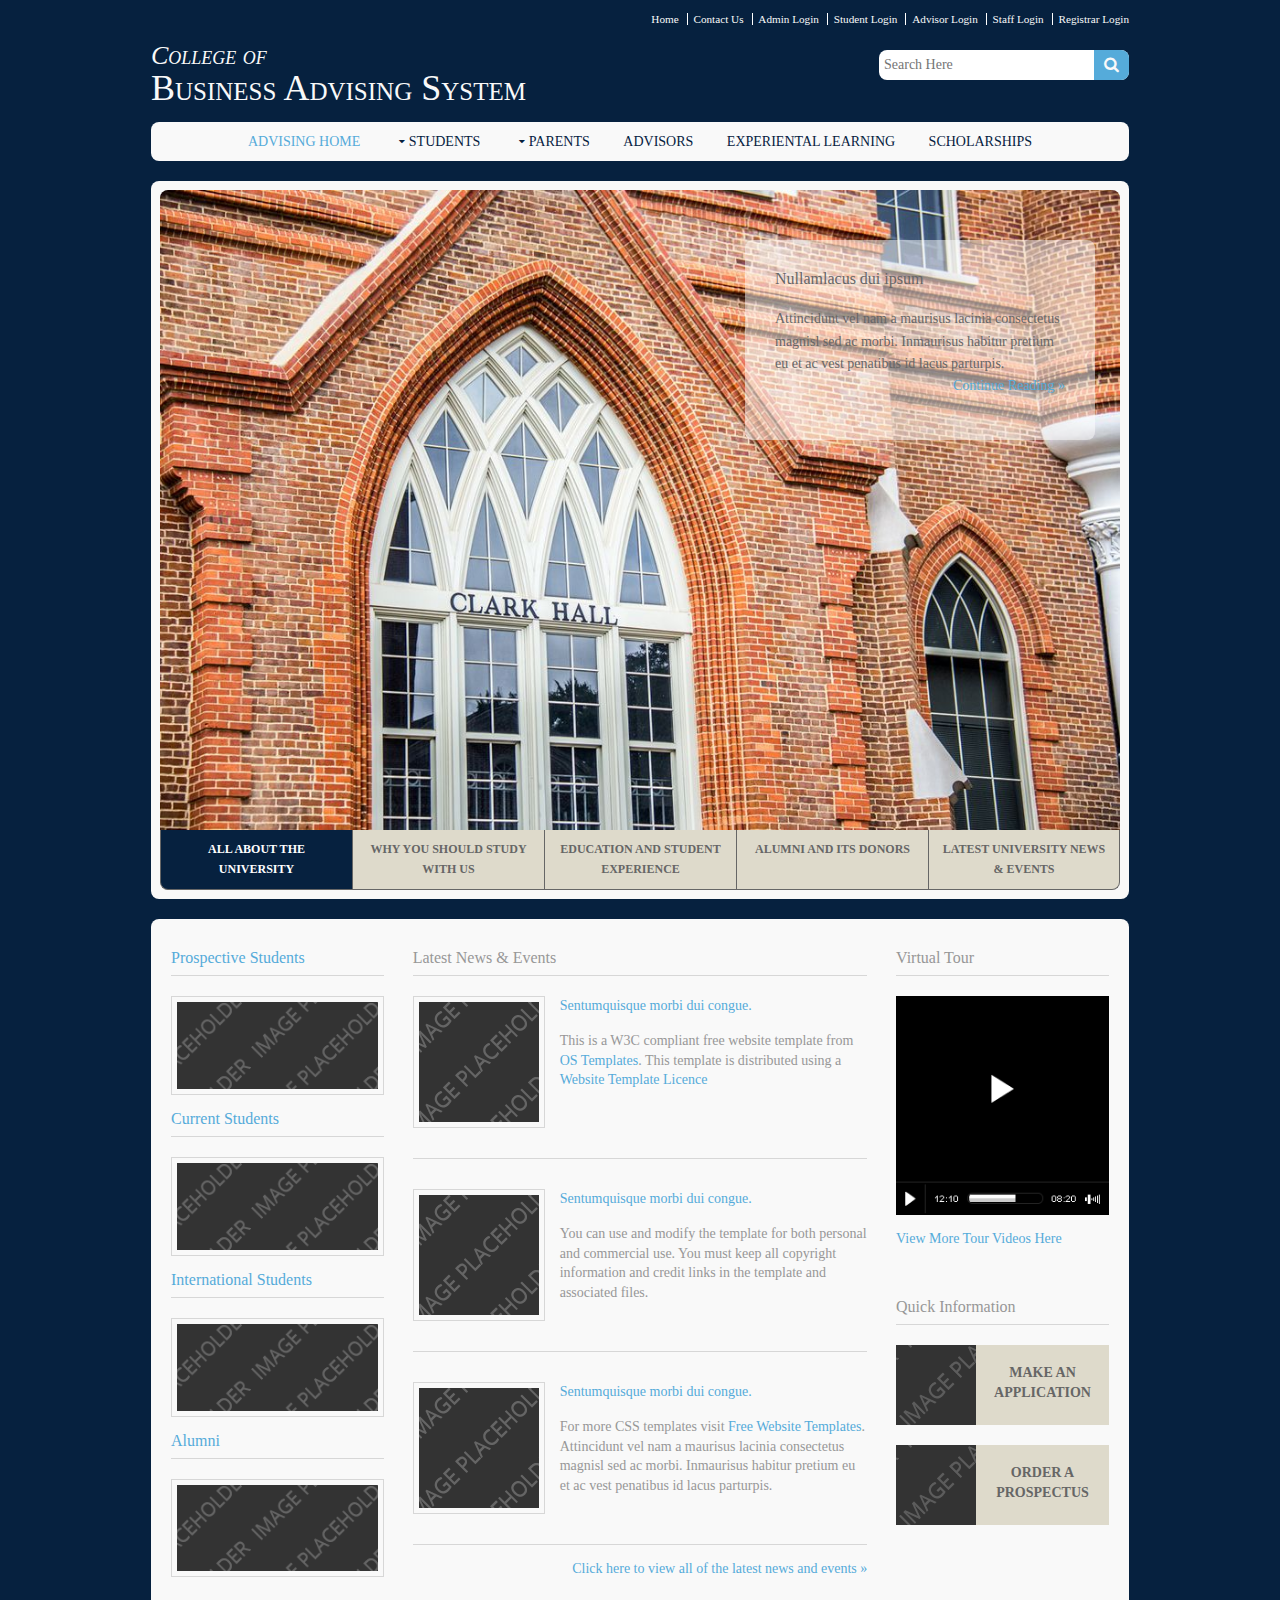
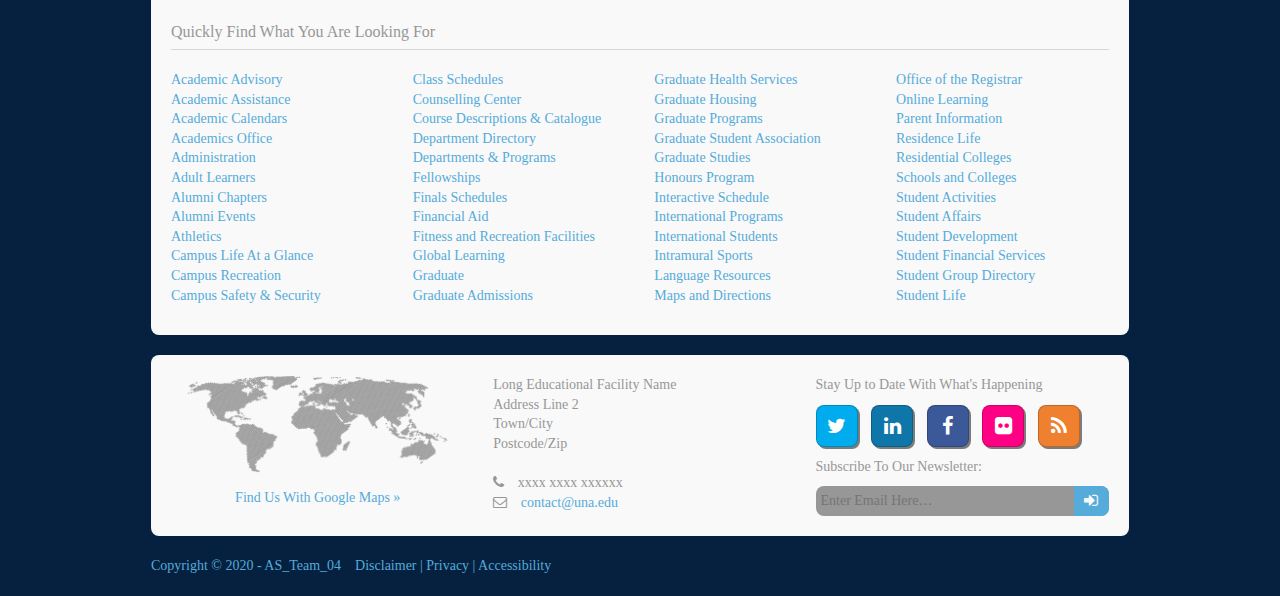
==== index.html @ 8456d22f "Business Advising System V1" ====
<!DOCTYPE html>

<html>
<head>
<title>Business Advising System</title>
<meta charset="utf-8">
<meta name="viewport" content="width=device-width, initial-scale=1.0, maximum-scale=1.0, user-scalable=no">
<link href="layout/styles/layout.css" rel="stylesheet" type="text/css" media="all">
</head>
<body id="top">
<!-- ################################################################################################ --> 
<!-- ################################################################################################ --> 
<!-- ################################################################################################ -->
<div class="wrapper row0">
  <div id="topbar" class="clear"> 
    <!-- ################################################################################################ -->
    <nav>
      <ul>
		
        <li class="active"><a href="index.html">Home</a></li>
        <li><a href="#">Contact Us</a></li>
		<li><a href="login.html">Admin Login</a></li>
        <li><a href="../login.html">Student Login</a></li>
		<li><a href="login.html">Advisor Login</a></li>		 
        <li><a href="login.html">Staff Login</a></li>
		<li><a href="login.html">Registrar Login</a></li>
      </ul>
    </nav>
    <!-- ################################################################################################ --> 
  </div>
</div>
<!-- ################################################################################################ --> 
<!-- ################################################################################################ --> 
<!-- ################################################################################################ -->
<div class="wrapper row1">
  <header id="header" class="clear"> 
    <!-- ################################################################################################ -->
    <div id="logo" class="fl_left">
		<h2><a href="index.html"><i>College of </i> </a></h2>
		<h1><a href="index.html">Business Advising System</a></h1>
    </div>
    <div class="fl_right">
      <form class="clear" method="post" action="#">
        <fieldset>
          <legend>Search:</legend>
          <input type="text" value="" placeholder="Search Here">
          <button class="fa fa-search" type="submit" title="Search"><em>Search</em></button>
        </fieldset>
      </form>
    </div>
    <!-- ################################################################################################ --> 
  </header>
</div>
<!-- ################################################################################################ --> 
<!-- ################################################################################################ --> 
<!-- ################################################################################################ -->
<div class="wrapper row2">
  <div class="rounded">
    <nav id="mainav" class="clear"> 
      <!-- ################################################################################################ -->
      <ul class="clear">
        <li class="active"><a href="index.html">Advising Home</a></li>
        <li><a class="drop" href="#">Students</a>
          <ul>
            <li><a href="pages/gallery.html">General Information</a></li>
            <li><a href="pages/portfolio.html">Course Information</a></li>
            <li><a href="pages/full-width.html">Monitor Degree Progress</a></li>
            <li><a href="pages/sidebar-left.html">View Prerequisites</a></li>
            <li><a href="pages/sidebar-left-2.html">Outstanding Requirements</a></li>
            <li><a href="pages/sidebar-right.html">Register For Courses</a></li>
            <li><a href="pages/sidebar-right-2.html">Manage inbox</a></li>
            <li><a href="pages/basic-grid.html">Create Complaints</a></li>
			<li><a href="pages/basic-grid.html">FAQS</a></li>
			<li><a href="pages/basic-grid.html">Survey</a></li>
          </ul>
        </li>
        <li><a class="drop" href="#">Parents</a>
          <ul>
            <li><a href="#">Where to Start</a></li>
			  <li><a class="drop" href="#">Dean of students</a>
            <li><a class="drop" href="#">General Information</a>
				
              <ul>
                <li><a href="#">Parent Programs</a></li>
                <li><a href="#">Social Media</a></li>
              </ul>
            </li>
          </ul>
        </li>
       
        <li><a href="#">Advisors</a></li>
        <li><a href="#">Experiental Learning</a></li>
        <li><a href="#">Scholarships</a></li>
      </ul>
      <!-- ################################################################################################ --> 
    </nav>
  </div>
</div>
<!-- ################################################################################################ --> 
<!-- ################################################################################################ --> 
<!-- ################################################################################################ -->
<div class="wrapper">
  <div id="slider">
	  
    <div id="slide-wrapper" class="rounded clear"> 
      <!-- ################################################################################################ -->
		
      <figure id="slide-1"><a class="view" href="#"><img  height:0px; src="images/demo/slider/slide1.jpg" alt=":)" ></a>
        <figcaption>
          <h2>Nullamlacus dui ipsum</h2>
          <p>Attincidunt vel nam a maurisus lacinia consectetus magnisl sed ac morbi. Inmaurisus habitur pretium eu et ac vest penatibus id lacus parturpis.</p>
          <p class="right"><a href="#">Continue Reading &raquo;</a></p>
        </figcaption>
      </figure>
      <figure id="slide-2"><a class="view" href="#"><img src="images/demo/slider/slidetwo.jpg" alt=""></a>
        <figcaption>
          <h2>Aliquatjusto quisque nam</h2>
          <p>Attincidunt vel nam a maurisus lacinia consectetus magnisl sed ac morbi. Inmaurisus habitur pretium eu et ac vest penatibus id lacus parturpis.</p>
          <p class="right"><a href="#">Continue Reading &raquo;</a></p>
        </figcaption>
      </figure>
      <figure id="slide-3"><a class="view" href="#"><img src="images/demo/slider/slide3.jpg" alt=""></a>
        <figcaption>
          <h2>Aliquatjusto quisque nam</h2>
          <p>Attincidunt vel nam a maurisus lacinia consectetus magnisl sed ac morbi. Inmaurisus habitur pretium eu et ac vest penatibus id lacus parturpis.</p>
          <p class="right"><a href="#">Continue Reading &raquo;</a></p>
        </figcaption>
      </figure>
      <figure id="slide-4"><a class="view" href="#"><img src="images/demo/slider/4.png" alt=""></a>
        <figcaption>
          <h2>Aliquatjusto quisque nam</h2>
          <p>Attincidunt vel nam a maurisus lacinia consectetus magnisl sed ac morbi. Inmaurisus habitur pretium eu et ac vest penatibus id lacus parturpis.</p>
          <p class="right"><a href="#">Continue Reading &raquo;</a></p>
        </figcaption>
      </figure>
      <figure id="slide-5"><a class="view" href="#"><img src="images/demo/slider/5.png" alt=""></a>
        <figcaption>
          <h2>Dapiensociis temper donec</h2>
          <p>Attincidunt vel nam a maurisus lacinia consectetus magnisl sed ac morbi. Inmaurisus habitur pretium eu et ac vest penatibus id lacus parturpis.</p>
          <p class="right"><a href="#">Continue Reading &raquo;</a></p>
        </figcaption>
      </figure>
      <!-- ################################################################################################ -->
      <ul id="slide-tabs">
        <li><a href="#slide-1">All About The University</a></li>
        <li><a href="#slide-2">Why You Should Study With Us</a></li>
        <li><a href="#slide-3">Education And Student Experience</a></li>
        <li><a href="#slide-4">Alumni And Its Donors</a></li>
        <li><a href="#slide-5">Latest University News &amp; Events</a></li>
      </ul>
      <!-- ################################################################################################ --> 
    </div>
  </div>
</div>
<!-- ################################################################################################ --> 
<!-- ################################################################################################ --> 
<!-- ################################################################################################ -->
<div class="wrapper row3">
  <div class="rounded">
    <main class="container clear"> 
      <!-- main body --> 
      <!-- ################################################################################################ -->
      <div class="group btmspace-30"> 
        <!-- Left Column -->
        <div class="one_quarter first"> 
          <!-- ################################################################################################ -->
          <ul class="nospace">
            <li class="btmspace-15"><a href="#"><em class="heading">Prospective Students</em> <img class="borderedbox" src="images/demo/220x95.gif" alt=""></a></li>
            <li class="btmspace-15"><a href="#"><em class="heading">Current Students</em> <img class="borderedbox" src="images/demo/220x95.gif" alt=""></a></li>
            <li class="btmspace-15"><a href="#"><em class="heading">International Students</em> <img class="borderedbox" src="images/demo/220x95.gif" alt=""></a></li>
            <li><a href="#"><em class="heading">Alumni</em> <img class="borderedbox" src="images/demo/220x95.gif" alt=""></a></li>
          </ul>
          <!-- ################################################################################################ --> 
        </div>
        <!-- / Left Column --> 
        <!-- Middle Column -->
        <div class="one_half"> 
          <!-- ################################################################################################ -->
          <h2>Latest News &amp; Events</h2>
          <ul class="nospace listing">
            <li class="clear">
              <div class="imgl borderedbox"><img src="images/demo/120x120.gif" alt=""></div>
              <p class="nospace btmspace-15"><a href="#">Sentumquisque morbi dui congue.</a></p>
              <p>This is a W3C compliant free website template from <a href="http://www.os-templates.com/" title="Free Website Templates">OS Templates</a>. This template is distributed using a <a href="http://www.os-templates.com/template-terms">Website Template Licence</a></p>
            </li>
            <li class="clear">
              <div class="imgl borderedbox"><img src="images/demo/120x120.gif" alt=""></div>
              <p class="nospace btmspace-15"><a href="#">Sentumquisque morbi dui congue.</a></p>
              <p>You can use and modify the template for both personal and commercial use. You must keep all copyright information and credit links in the template and associated files.</p>
            </li>
            <li class="clear">
              <div class="imgl borderedbox"><img src="images/demo/120x120.gif" alt=""></div>
              <p class="nospace btmspace-15"><a href="#">Sentumquisque morbi dui congue.</a></p>
              <p>For more CSS templates visit <a href="http://www.os-templates.com/">Free Website Templates</a>. Attincidunt vel nam a maurisus lacinia consectetus magnisl sed ac morbi. Inmaurisus habitur pretium eu et ac vest penatibus id lacus parturpis.</p>
            </li>
          </ul>
          <p class="right"><a href="#">Click here to view all of the latest news and events &raquo;</a></p>
          <!-- ################################################################################################ --> 
        </div>
        <!-- / Middle Column --> 
        <!-- Right Column -->
        <div class="one_quarter sidebar"> 
          <!-- ################################################################################################ -->
          <div class="sdb_holder">
            <h6>Virtual Tour</h6>
            <div class="mediacontainer"><img src="images/demo/video.gif" alt="">
              <p><a href="#">View More Tour Videos Here</a></p>
            </div>
          </div>
          <div class="sdb_holder">
            <h6>Quick Information</h6>
            <ul class="nospace quickinfo">
              <li class="clear"><a href="#"><img src="images/demo/80x80.gif" alt=""> Make An Application</a></li>
              <li class="clear"><a href="#"><img src="images/demo/80x80.gif" alt=""> Order A Prospectus</a></li>
            </ul>
          </div>
          <!-- ################################################################################################ --> 
        </div>
        <!-- / Right Column --> 
      </div>
      <!-- ################################################################################################ --> 
      <!-- ################################################################################################ -->
     
      <!-- ################################################################################################ --> 
      <!-- ################################################################################################ -->
      <div class="group">
        <h2>Quickly Find What You Are Looking For</h2>
        <div class="one_quarter first"> 
          <!-- ################################################################################################ -->
          <ul class="nospace">
            <li><a href="#">Academic Advisory</a></li>
            <li><a href="#">Academic Assistance</a></li>
            <li><a href="#">Academic Calendars</a></li>
            <li><a href="#">Academics Office</a></li>
            <li><a href="#">Administration</a></li>
            <li><a href="#">Adult Learners</a></li>
            <li><a href="#">Alumni Chapters</a></li>
            <li><a href="#">Alumni Events</a></li>
            <li><a href="#">Athletics</a></li>
            <li><a href="#">Campus Life At a Glance</a></li>
            <li><a href="#">Campus Recreation</a></li>
            <li><a href="#">Campus Safety &amp; Security</a></li>
          </ul>
          <!-- ################################################################################################ --> 
        </div>
        <div class="one_quarter"> 
          <!-- ################################################################################################ -->
          <ul class="nospace">
            <li><a href="#">Class Schedules</a></li>
            <li><a href="#">Counselling Center</a></li>
            <li><a href="#">Course Descriptions &amp; Catalogue</a></li>
            <li><a href="#">Department Directory</a></li>
            <li><a href="#">Departments &amp; Programs</a></li>
            <li><a href="#">Fellowships</a></li>
            <li><a href="#">Finals Schedules</a></li>
            <li><a href="#">Financial Aid</a></li>
            <li><a href="#">Fitness and Recreation Facilities</a></li>
            <li><a href="#">Global Learning</a></li>
            <li><a href="#">Graduate</a></li>
            <li><a href="#">Graduate Admissions</a></li>
          </ul>
          <!-- ################################################################################################ --> 
        </div>
        <div class="one_quarter"> 
          <!-- ################################################################################################ -->
          <ul class="nospace">
            <li><a href="#">Graduate Health Services</a></li>
            <li><a href="#">Graduate Housing</a></li>
            <li><a href="#">Graduate Programs</a></li>
            <li><a href="#">Graduate Student Association</a></li>
            <li><a href="#">Graduate Studies</a></li>
            <li><a href="#">Honours Program</a></li>
            <li><a href="#">Interactive Schedule</a></li>
            <li><a href="#">International Programs</a></li>
            <li><a href="#">International Students</a></li>
            <li><a href="#">Intramural Sports</a></li>
            <li><a href="#">Language Resources</a></li>
            <li><a href="#">Maps and Directions</a></li>
          </ul>
          <!-- ################################################################################################ --> 
        </div>
        <div class="one_quarter"> 
          <!-- ################################################################################################ -->
          <ul class="nospace">
            <li><a href="#">Office of the Registrar</a></li>
            <li><a href="#">Online Learning</a></li>
            <li><a href="#">Parent Information</a></li>
            <li><a href="#">Residence Life</a></li>
            <li><a href="#">Residential Colleges</a></li>
            <li><a href="#">Schools and Colleges</a></li>
            <li><a href="#">Student Activities</a></li>
            <li><a href="#">Student Affairs</a></li>
            <li><a href="#">Student Development</a></li>
            <li><a href="#">Student Financial Services</a></li>
            <li><a href="#">Student Group Directory</a></li>
            <li><a href="#">Student Life</a></li>
          </ul>
          <!-- ################################################################################################ --> 
        </div>
      </div>
      <!-- ################################################################################################ --> 
      <!-- / main body -->
      <div class="clear"></div>
    </main>
  </div>
</div>
<!-- ################################################################################################ --> 
<!-- ################################################################################################ --> 
<!-- ################################################################################################ -->
<div class="wrapper row4">
  <div class="rounded">
    <footer id="footer" class="clear"> 
      <!-- ################################################################################################ -->
      <div class="one_third first">
        <figure class="center"><img class="btmspace-15" src="images/demo/worldmap.png" alt="">
          <figcaption><a href="#">Find Us With Google Maps &raquo;</a></figcaption>
        </figure>
      </div>
      <div class="one_third">
        <address>
        Long Educational Facility Name<br>
        Address Line 2<br>
        Town/City<br>
        Postcode/Zip<br>
        <br>
        <i class="fa fa-phone pright-10"></i> xxxx xxxx xxxxxx<br>
        <i class="fa fa-envelope-o pright-10"></i> <a href="#">contact@una.edu</a>
        </address>
      </div>
      <div class="one_third">
        <p class="nospace btmspace-10">Stay Up to Date With What's Happening</p>
        <ul class="faico clear">
          <li><a class="faicon-twitter" href="#"><i class="fa fa-twitter"></i></a></li>
          <li><a class="faicon-linkedin" href="#"><i class="fa fa-linkedin"></i></a></li>
          <li><a class="faicon-facebook" href="#"><i class="fa fa-facebook"></i></a></li>
          <li><a class="faicon-flickr" href="#"><i class="fa fa-flickr"></i></a></li>
          <li><a class="faicon-rss" href="#"><i class="fa fa-rss"></i></a></li>
        </ul>
        <form class="clear" method="post" action="#">
          <fieldset>
            <legend>Subscribe To Our Newsletter:</legend>
            <input type="text" value="" placeholder="Enter Email Here&hellip;">
            <button class="fa fa-sign-in" type="submit" title="Sign Up"><em>Sign Up</em></button>
          </fieldset>
        </form>
      </div>
      <!-- ################################################################################################ --> 
    </footer>
  </div>
</div>
<!-- ################################################################################################ --> 
<!-- ################################################################################################ --> 
<!-- ################################################################################################ -->
<div class="wrapper row5">
  <div id="copyright" class="clear"> 
    <!-- ################################################################################################ -->
    <p class="fl_left">Copyright &copy; 2020 - AS_Team_04 &ensp; <a href="#"> Disclaimer </a> | <a href="#">Privacy </a><a href="#">| Accessibility</a></p>
    
    <!-- ################################################################################################ --> 
  </div>
</div>
<!-- JAVASCRIPTS --> 
<script src="layout/scripts/jquery.min.js"></script> 
<script src="layout/scripts/jquery.fitvids.min.js"></script> 
<script src="layout/scripts/jquery.mobilemenu.js"></script> 
<script src="layout/scripts/tabslet/jquery.tabslet.min.js"></script>
</body>
</html>
---- layout/styles/layout.css ----
@charset "utf-8";
/*
Template Name: Academic Education V2
Author: <a href="http://www.os-templates.com/">OS Templates</a>
Author URI: http://www.os-templates.com/
Licence: Free to use under our free template licence terms
Licence URI: http://www.os-templates.com/template-terms
File: Layout CSS
*/

@import url("fontawesome-4.2.0.min.css");
@import url("../scripts/nivo-lightbox/nivo-lightbox.min.css");
@import url("framework.css");


/* Rows
--------------------------------------------------------------------------------------------------------------- */
.row0, .row0 a{}
.row1, .row1 a{}
.row2, .row2 a{}
.row3, .row3 a{}
.row4, .row4 a{}
.row5, .row5 a{}


/* Top Bar
--------------------------------------------------------------------------------------------------------------- */
#topbar{padding:10px 0 0 0; text-align:right; font-size:.8em;}

#topbar li{display:inline; margin-right:3px; padding-right:8px; border-right:1px solid;}
#topbar li:last-child{margin-right:0; padding-right:0; border:none;}


/* Header
--------------------------------------------------------------------------------------------------------------- */
#header{}

#header #logo{}
#header #logo h1{margin:0 0 8px 0; padding:0; font-size:36px; line-height:12px; font-variant:small-caps; font-style:normal;}
#header #logo h2{ padding:0; font-size:26px; line-height:12px; font-variant:small-caps; font-style:normal;}
#header #logo p{margin:0; padding:0;}

#header form{display:block; position:relative; width:100%;}
#header input, #header button{display:block; height:30px; border:none;}
#header input{width:100%; min-width:250px; padding:5px 40px 5px 5px;}
#header button{position:absolute; top:0; right:0; width:35px; font-size:16px; cursor:pointer;}
#header button em{display:none;}


/* Homepage Slider
--------------------------------------------------------------------------------------------------------------- */
#slider{position:relative; overflow:hidden;}
#slider .rounded{padding:9px;}
#slider a, #slider ul, #slider img{margin:0; padding:0; border:none; outline:none; list-style:none; text-decoration:none;}

#slide-wrapper, #slide-wrapper figure, #slide-wrapper img{display:block; overflow:hidden;}
#slide-wrapper figure, #slide-wrapper figure img{position:relative;}

#slide-wrapper figure figcaption{display:block; position:absolute; top:50px; right:25px; width:350px; height:200px; margin:0; padding:30px; box-sizing:border-box; overflow:hidden;}
#slide-wrapper figure figcaption p{margin:0; padding:0; line-height:1.6em;}

#slider #slide-tabs{display:block; overflow:hidden; font-size:12px;}
#slider #slide-tabs li{display:inline-block; float:left;}
#slider #slide-tabs li a{display:block; width:192px; min-height:60px; padding:10px; box-sizing:border-box; border:solid; border-width:0 0 1px 1px; font-weight:bold; text-align:center; text-transform:uppercase;}
#slider #slide-tabs li:last-child a{border-width:0 1px 1px 1px;}


/* Content Area
--------------------------------------------------------------------------------------------------------------- */
.container{padding:20px 10px;}

.container h1, .container h2, .container h3, .container h4, .container h5, .container h6, .container .heading{padding-bottom:8px; border-bottom:1px solid;}

/* Content */
.container #content{}

#twitter{display:block; padding:15px;}
#twitter div{padding:25px 0;}
#twitter div:first-child{border-right:2px solid;}

.listing li{margin:0 0 30px 0; padding:0 0 20px 0; border-bottom:1px solid;}
.listing li:last-child{margin-bottom:0;}

.mediacontainer, .mediacontainer iframe{display:block; margin:0; padding:0;}
.mediacontainer{width:100%; position:relative;}

.quickinfo{text-align:center; text-transform:uppercase; font-weight:bold; word-wrap:break-word;}
.quickinfo li{display:block; width:100%; min-height:80px; margin:0 0 20px 0; overflow:hidden;}
.quickinfo li:last-child{margin-bottom:0;}
.quickinfo li a{display:block; position:relative; width:100%; min-height:80px; padding:18px 0 0 80px; box-sizing:border-box;}
.quickinfo li a img{position:absolute; top:0; left:0; width:80px; height:80px;}

/* Comments */
#comments ul{margin:0 0 40px 0; padding:0; list-style:none;}
#comments li{margin:0 0 10px 0; padding:15px;}
#comments .avatar{float:right; margin:0 0 10px 10px; padding:3px; border:1px solid;}
#comments address{font-weight:bold;}
#comments time{font-size:smaller;}
#comments .comcont{display:block; margin:0; padding:0;}
#comments .comcont p{margin:10px 5px 10px 0; padding:0;}

#comments form{display:block; width:100%;}
#comments input, #comments textarea{width:100%; padding:10px; border:1px solid;}
#comments textarea{overflow:auto;}
#comments div{margin-bottom:15px;}
#comments input[type="submit"], #comments input[type="reset"]{display:inline-block; width:auto; min-width:150px; margin:0; padding:8px 5px; cursor:pointer;}

/* Sidebar */
.container .sidebar{}

.sidebar .sdb_holder{margin-bottom:50px;}
.sidebar .sdb_holder:last-child{margin-bottom:0;}


/* Footer
--------------------------------------------------------------------------------------------------------------- */
#footer{padding:10px;}

#footer .faico{margin-bottom:10px;}
#footer .faico li{margin:0 10px 0 0;}
#footer .faico li:last-child{margin-right:0;}
#footer .faico a{border:1px solid;}

#footer form{display:block; position:relative; width:100%;}
#footer legend{display:block; width:100%; margin-bottom:10px;}
#footer input, #footer button{display:block; height:30px; border:none;}
#footer input{width:100%; min-width:250px; padding:5px 40px 5px 5px;}
#footer button{position:absolute; bottom:0; right:0; width:35px; font-size:16px; cursor:pointer;}
#footer button em{display:none;}


/* Copyright
--------------------------------------------------------------------------------------------------------------- */
#copyright{}
#copyright p{margin:0; padding:0;}


/* ------------------------------------------------------------------------------------------------------------ */
/* ------------------------------------------------------------------------------------------------------------ */
/* ------------------------------------------------------------------------------------------------------------ */
/* ------------------------------------------------------------------------------------------------------------ */
/* ------------------------------------------------------------------------------------------------------------ */


/* Navigation
--------------------------------------------------------------------------------------------------------------- */
nav ul, nav ol{margin:0; padding:0; list-style:none;}

#mainav .drop::after, #mainav li li .drop::after, #breadcrumb li a::after, .sidebar nav a::after{position:absolute; font-family:"FontAwesome"; font-size:10px; line-height:10px;}

/* Top Navigation */
#mainav{text-align:center; text-transform:uppercase;}
#mainav ul{}
#mainav ul ul{z-index:9999; position:absolute; width:160px;}
#mainav ul ul ul{left:160px; top:0;}
#mainav li{display:inline-block; position:relative; margin:0 30px 0 0; padding:0;}
#mainav li:last-child{margin-right:0;}
#mainav li li{width:100%; margin:0; text-align:left; text-transform:none;}
#mainav li a{display:block; padding:0;}
#mainav li li a{border:solid; border-width:0 0 1px 0;}
#mainav li li:last-child a{border-bottom:none;}
#mainav .drop{padding-left:15px;}
#mainav li li a, #mainav li li .drop{display:block; margin:0; padding:10px 15px;}
#mainav .drop::after, #mainav li li .drop::after{content:"\f0d7";}
#mainav .drop::after{top:5px; left:5px;}
#mainav li li .drop::after{top:15px; left:5px;}
#mainav ul ul{display:none;}
#mainav ul li:hover > ul{display:block;}

#mainav form{display:none; margin:0; padding:0;}
#mainav form select, #mainav form select option{display:block; cursor:pointer; outline:none;}
#mainav form select{width:100%; padding:5px; border:1px solid;}
#mainav form select option{margin:5px; padding:0; border:none;}

/* Breadcrumb */
#breadcrumb{}
#breadcrumb ul{margin:0; padding:0; list-style:none;}
#breadcrumb li{display:inline-block; margin:0 6px 0 0; padding:0;}
#breadcrumb li a{display:block; position:relative; margin:0; padding:0 12px 0 0; font-size:12px;}
#breadcrumb li a::after{top:5px; right:0; content:"\f101";}
#breadcrumb li:last-child a{margin:0; padding:0;}
#breadcrumb li:last-child a::after{display:none;}

/* Sidebar Navigation */
.sidebar nav{display:block; width:100%;}
.sidebar nav li{margin:0 0 3px 0; padding:0;}
.sidebar nav a{display:block; position:relative; margin:0; padding:5px 10px 5px 15px; text-decoration:none; border:solid; border-width:0 0 1px 0;}
.sidebar nav a::after{top:9px; left:5px; content:"\f101";}
.sidebar nav ul ul a{padding-left:35px;}
.sidebar nav ul ul a::after{left:25px;}
.sidebar nav ul ul ul a{padding-left:55px;}
.sidebar nav ul ul ul a::after{left:45px;}

/* Pagination */
.pagination{display:block; width:100%; text-align:center; clear:both;}
.pagination li{display:inline-block; margin:0 2px 0 0;}
.pagination li:last-child{margin-right:0;}
.pagination a, .pagination strong{display:block; padding:8px 11px; border:1px solid; font-weight:normal; background-clip:padding-box;}


/* Tables
--------------------------------------------------------------------------------------------------------------- */
table, th, td{border:1px solid; border-collapse:collapse; vertical-align:top; box-sizing:border-box;}
table, th{table-layout:auto;}
table{width:100%; margin-bottom:15px;}
th, td{padding:5px 8px;}
td{border-width:0 1px;}


/* Gallery
--------------------------------------------------------------------------------------------------------------- */
#gallery{display:block; width:100%; margin-bottom:50px;}
#gallery figure figcaption{display:block; width:100%; clear:both;}
#gallery li{margin-bottom:30px;}
#gallery li a{display:block;}


/* Portfolio
--------------------------------------------------------------------------------------------------------------- */
#portfolio{display:block; width:100%; margin-bottom:20px;}
#portfolio li, #portfolio img{margin-bottom:30px;}


/* Font Awesome Social Icons
--------------------------------------------------------------------------------------------------------------- */
.faico{margin:0; padding:0; list-style:none;}
.faico li{display:inline-block; margin:0 2px 0 0; padding:0; line-height:normal;}
.faico li:last-child{margin-right:0;}

.faico a{display:block; width:40px; height:40px; line-height:40px; font-size:20px; text-align:center;}

.faico a{color:#FFFFFF;}
.faico a:hover{color:#FFFFFF; background-color:#CCCCCC;}

.faicon-facebook{background-color:#3B5998;}
.faicon-flickr{background-color:#FF0084;}
.faicon-linkedin{background-color:#0E76A8;}
.faicon-rss{background-color:#EE802F;}
.faicon-twitter{background-color:#00ACEE;}


/* ------------------------------------------------------------------------------------------------------------ */
/* ------------------------------------------------------------------------------------------------------------ */
/* ------------------------------------------------------------------------------------------------------------ */
/* ------------------------------------------------------------------------------------------------------------ */
/* ------------------------------------------------------------------------------------------------------------ */


/* Rounded Corners
--------------------------------------------------------------------------------------------------------------- */
.rounded, input, button, textarea, #header input, #footer input, #slide-wrapper figcaption, .avatar, #comments li, .faico a, #twitter, 
.pagination a, .pagination strong{border-radius:8px;}

#header button, #footer button{border-radius:0 8px 8px 0;}

#mainav li li:last-child a{border-radius:0 0 8px 8px;}
#mainav li li:first-child a, #slide-wrapper figure img, #slide-wrapper figure .view:hover::before{border-radius:8px 8px 0 0;}

#slider #slide-tabs li:first-child a{border-radius:0 0 0 8px;}
#slider #slide-tabs li:last-child a{border-radius:0 0 8px 0;}


/* ------------------------------------------------------------------------------------------------------------ */
/* ------------------------------------------------------------------------------------------------------------ */
/* ------------------------------------------------------------------------------------------------------------ */
/* ------------------------------------------------------------------------------------------------------------ */
/* ------------------------------------------------------------------------------------------------------------ */


/* Colours
--------------------------------------------------------------------------------------------------------------- */
body{color:#F9F9F9; background-color:#06213F;}

a{color:#55ABDA;}

hr, .borderedbox{border-color:#D7D7D7;}

label span{color:#FF0000; background-color:inherit;}

.rounded{color:inherit; background-color:#F9F9F9;}


/* Rows */
.row0, .row0 a{color:#F9F9F9; background-color:#06213F;}
.row1{color:#979797; background-color:#06213F;}
.row1 a{color:#F9F9F9; background-color:inherit;}
.row2, .row2 a{color:#06213F; background-color:inherit;}
.row3{color:#979797; background-color:inherit;}
.row4{color:#979797; background-color:inherit;}
.row5, .row5 a{color:#55ABDA; background-color:#06213F;}


/* Top Bar */
#topbar li{border-color:#FFFFFF;}


/* Header */
#header input{color:#979797; background-color:#FFFFFF;}
#header button{color:#F9F9F9; background-color:#55ABDA;}


/* Homepage Slider */
#slide-wrapper figure figcaption{color:#666666; background-color:rgba(255,255,255,.5);}
#slide-wrapper figure figcaption:hover{background-color:rgba(255,255,255,1);}
#slider #slide-tabs li a{color:#666666; background-color:#DEDACB; border-color:#666666;}
#slider #slide-tabs li a:hover, #slider #slide-tabs li.active a{color:#FFFFFF; background-color:#06213F;}


/* Content Area */
.container h1, .container h2, .container h3, .container h4, .container h5, .container h6, .container .heading{border-color:#D7D7D7;}

#twitter{color:#FFFFFF; background-color:#06213F;}
#twitter div:first-child{border-color:#FFFFFF;}

.listing li{border-color:#D7D7D7;}

.quickinfo li a{color:#666666; background-color:#DEDACB;}
.quickinfo li a:hover{color:#FFFFFF; background-color:#06213F;}


/* Footer */
#footer .faico a{box-shadow:2px 2px 0 0 rgba(0,0,0,.5); border-color:rgba(0,0,0,.2);}

#footer input{color:#FFFFFF; background-color:#979797;}
#footer button{color:#F9F9F9; background-color:#55ABDA;}


/* Navigation */
#mainav li a{color:inherit;}
#mainav .active a, #mainav a:hover, #mainav li:hover > a{color:#55ABDA; background-color:inherit;}
#mainav li li a, #mainav .active li a{color:#FFFFFF; background-color:rgba(0,0,0,.6); border-color:rgba(0,0,0,.6);}
#mainav li li:hover > a, #mainav .active .active > a{color:#FFFFFF; background-color:#55ABDA;}
#mainav form select{border-color:#D7D7D7;}

#breadcrumb a{color:#888888; background-color:inherit;}
#breadcrumb li:last-child a{color:#55ABDA;}

.container .sidebar nav a{color:inherit; border-color:#D7D7D7;}
.container .sidebar nav a:hover{color:#55ABDA;}

.pagination a, .pagination strong{border-color:#D7D7D7;}
.pagination .current strong{color:#FFFFFF; background-color:#06213F;}


/* Tables + Comments */
table, th, td, #comments .avatar, #comments input, #comments textarea{border-color:#D7D7D7;}
th{color:#FFFFFF; background-color:#373737;}
tr, #comments li, #comments input[type="submit"], #comments input[type="reset"]{color:inherit; background-color:#FBFBFB;}
tr:nth-child(odd), #comments li:nth-child(odd){color:inherit; background-color:#FFFFFF;}
table a, #comments a{background-color:inherit;}


/* ------------------------------------------------------------------------------------------------------------ */
/* ------------------------------------------------------------------------------------------------------------ */
/* ------------------------------------------------------------------------------------------------------------ */
/* ------------------------------------------------------------------------------------------------------------ */
/* ------------------------------------------------------------------------------------------------------------ */


/* Media Queries
--------------------------------------------------------------------------------------------------------------- */
@-ms-viewport{width:device-width;}


/* Smartphone + Tablet
---------------------------------------------------------------------------------------------------------------------------------------*/
@media screen and (min-width:180px) and (max-width:750px) {
	.imgl, .imgr{display:inline-block; float:none; margin:0 0 10px 0;}
	.fl_left, .fl_right{display:block; float:none;}
	.one_half, .one_third, .two_third, .one_quarter, .two_quarter, .three_quarter{display:block; float:none; width:auto; margin:0 0 30px 0; padding:0;}
}

@media screen and (min-width:180px) and (max-width:900px) {
	.wrapper{max-width:95%;}

	#topbar{text-align:center;}

	#header #logo{margin-bottom:15px; text-align:center;}
	#header #logo h1{margin:0; line-height:1em;}
	#header form{max-width:250px; margin:0 auto;}
	#header input{min-width:0;}

	#mainav ul{display:none;}
	#mainav form{display:block;}

	#slide-wrapper figure figcaption{display:none;}
	#slider .view{display:block; position:relative; width:100%; height:100%;}
	#slider .view:hover::before{display:block; position:absolute; top:0; left:0; width:100%; height:100%; content:""; background-color:rgba(0,0,0,.6); z-index:1;}
	#slider .view:hover::after{display:block; position:absolute; top:50%; left:50%; width:36px; height:36px; margin:-18px 0 0 -18px; text-align:center; font-family:"FontAwesome"; content:"\f05a"; font-size:36px; line-height:36px; z-index:2;}
	#slider #slide-tabs li{display:block; float:none;}
	#slider #slide-tabs li a{width:100%; min-height:0; border-width:0 1px 1px 1px;}
	#slider #slide-tabs li:first-child a{border-radius:0;}
	#slider #slide-tabs li:last-child a{border-radius:0 0 8px 8px;}

	#twitter div{margin:0; padding:0;}	
	#twitter div:first-child{padding:15px 0; border-right:none;}

	.quickinfo li{max-width:250px;}

	#footer div:last-child{margin-bottom:0;}
	#footer figure.center{text-align:left;}
	#footer .faico li{margin:0 10px 10px 0;}
	#footer input{min-width:0;}

	#copyright{text-align:center;}
	#copyright p:first-of-type{margin-bottom:10px;}

	#comments input[type="reset"]{margin-top:10px;}

	.pagination li{display:inline-block; margin:0 5px 5px 0;}
}

@media screen and (min-width:750px) and (max-width:900px) {
	.quickinfo{font-size:11px; line-height:1.2em;}
	.quickinfo li a{padding:20px 5px 0 85px;}
}


/* Max Wrapper Width
---------------------------------------------------------------------------------------------------------------------------------------*/
@media screen and (min-width:978px) {
	.wrapper{max-width:978px;}
}


/* Other
---------------------------------------------------------------------------------------------------------------------------------------*/
@media screen and (max-width:650px) {
	.scrollable{display:block; width:100%; margin:0 0 30px 0; padding:0 0 15px 0; overflow:auto; overflow-x:scroll;}
	.scrollable table{margin:0; padding:0; white-space:nowrap;}
}
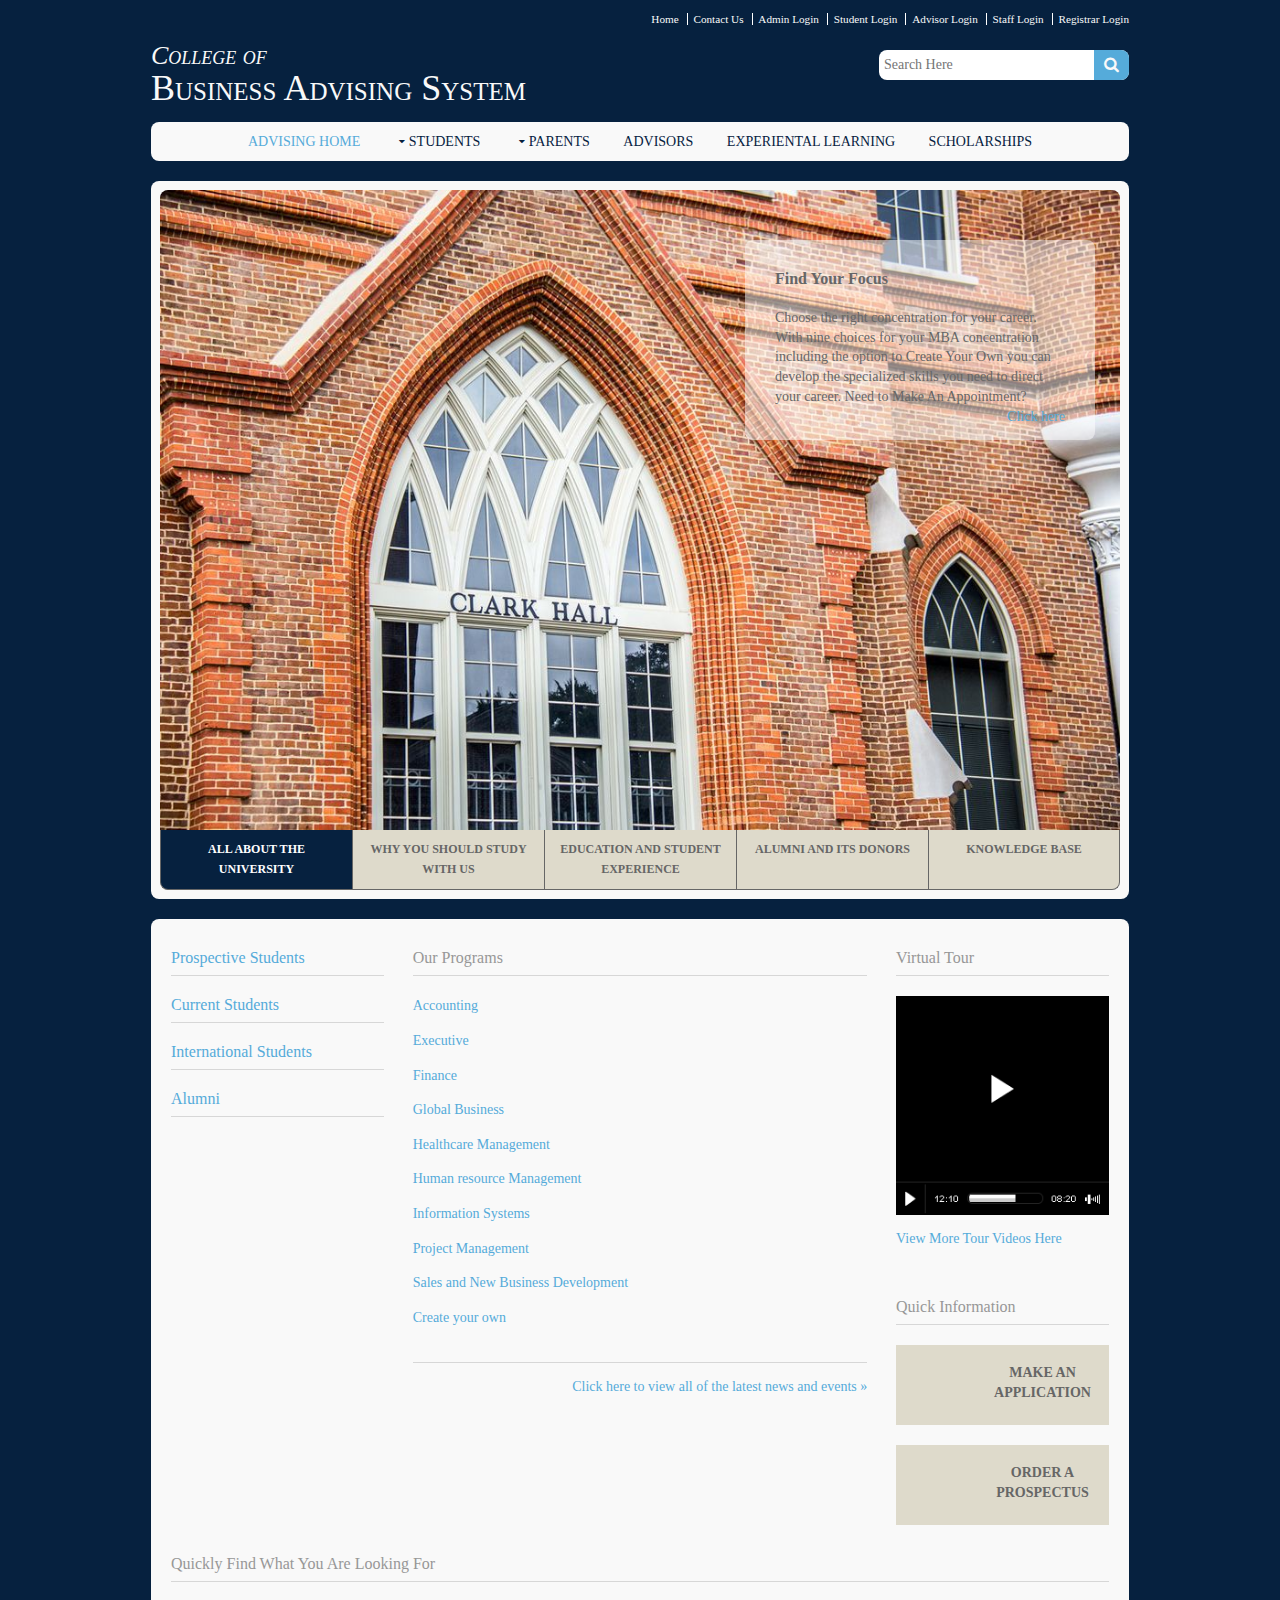
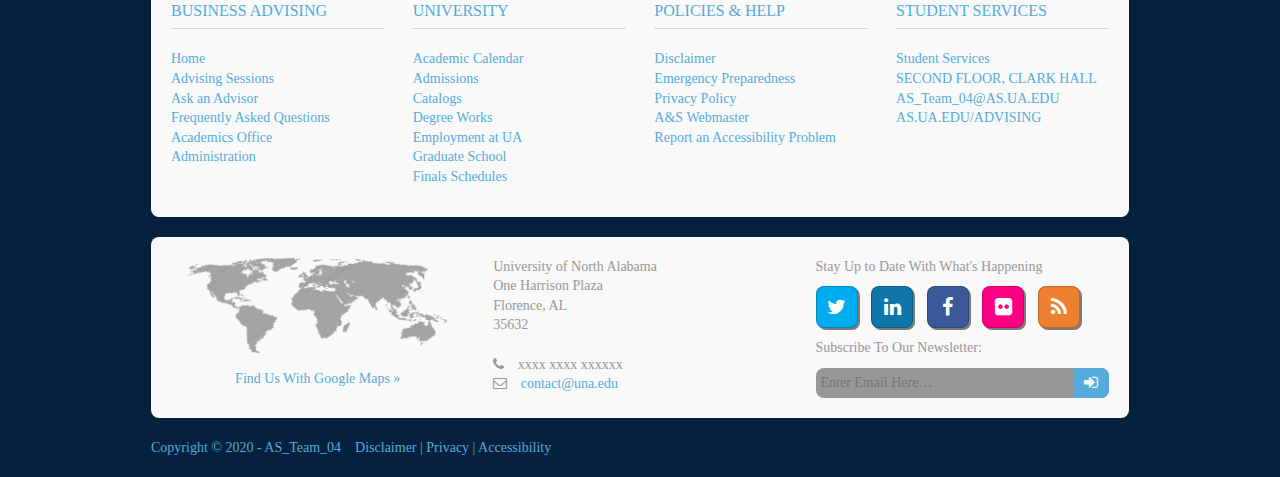
==== commit ba0d314f: "Update index.html" ====
--- a/index.html
+++ b/index.html
@@ -20,7 +20,7 @@
         <li class="active"><a href="index.html">Home</a></li>
         <li><a href="#">Contact Us</a></li>
 		<li><a href="login.html">Admin Login</a></li>
-        <li><a href="../login.html">Student Login</a></li>
+        <li><a href="login.html">Student Login</a></li>
 		<li><a href="login.html">Advisor Login</a></li>		 
         <li><a href="login.html">Staff Login</a></li>
 		<li><a href="login.html">Registrar Login</a></li>
@@ -107,9 +107,11 @@
 		
       <figure id="slide-1"><a class="view" href="#"><img  height:0px; src="images/demo/slider/slide1.jpg" alt=":)" ></a>
         <figcaption>
-          <h2>Nullamlacus dui ipsum</h2>
-          <p>Attincidunt vel nam a maurisus lacinia consectetus magnisl sed ac morbi. Inmaurisus habitur pretium eu et ac vest penatibus id lacus parturpis.</p>
-          <p class="right"><a href="#">Continue Reading &raquo;</a></p>
+          <h5><b>Find Your Focus</b></h5>
+          Choose the right concentration for your career.
+With nine choices for your MBA concentration including the option to Create Your Own you can develop the specialized skills you need to direct your career.
+Need to Make An Appointment?
+          <p class="right"><a href="#">Click here</a></p>
         </figcaption>
       </figure>
       <figure id="slide-2"><a class="view" href="#"><img src="images/demo/slider/slidetwo.jpg" alt=""></a>
@@ -146,7 +148,7 @@
         <li><a href="#slide-2">Why You Should Study With Us</a></li>
         <li><a href="#slide-3">Education And Student Experience</a></li>
         <li><a href="#slide-4">Alumni And Its Donors</a></li>
-        <li><a href="#slide-5">Latest University News &amp; Events</a></li>
+        <li><a href="#slide-5">Knowledge Base</a></li>
       </ul>
       <!-- ################################################################################################ --> 
     </div>
@@ -165,10 +167,10 @@
         <div class="one_quarter first"> 
           <!-- ################################################################################################ -->
           <ul class="nospace">
-            <li class="btmspace-15"><a href="#"><em class="heading">Prospective Students</em> <img class="borderedbox" src="images/demo/220x95.gif" alt=""></a></li>
-            <li class="btmspace-15"><a href="#"><em class="heading">Current Students</em> <img class="borderedbox" src="images/demo/220x95.gif" alt=""></a></li>
-            <li class="btmspace-15"><a href="#"><em class="heading">International Students</em> <img class="borderedbox" src="images/demo/220x95.gif" alt=""></a></li>
-            <li><a href="#"><em class="heading">Alumni</em> <img class="borderedbox" src="images/demo/220x95.gif" alt=""></a></li>
+            <li class="btmspace-15"><a href="#"><em class="heading">Prospective Students</em> </a></li>
+            <li class="btmspace-15"><a href="#"><em class="heading">Current Students</em> </a></li>
+            <li class="btmspace-15"><a href="#"><em class="heading">International Students</em> </a></li>
+            <li><a href="#"><em class="heading">Alumni</em> </a></li>
           </ul>
           <!-- ################################################################################################ --> 
         </div>
@@ -176,23 +178,23 @@
         <!-- Middle Column -->
         <div class="one_half"> 
           <!-- ################################################################################################ -->
-          <h2>Latest News &amp; Events</h2>
+          <h2>Our Programs&nbsp;</h2>
           <ul class="nospace listing">
             <li class="clear">
-              <div class="imgl borderedbox"><img src="images/demo/120x120.gif" alt=""></div>
-              <p class="nospace btmspace-15"><a href="#">Sentumquisque morbi dui congue.</a></p>
-              <p>This is a W3C compliant free website template from <a href="http://www.os-templates.com/" title="Free Website Templates">OS Templates</a>. This template is distributed using a <a href="http://www.os-templates.com/template-terms">Website Template Licence</a></p>
+              
+              <p class="nospace btmspace-15"><a href="#">Accounting</a></p>
+				 <p class="nospace btmspace-15"><a href="#">Executive</a></p>
+				<p class="nospace btmspace-15"><a href="#">Finance</a></p>
+				<p class="nospace btmspace-15"><a href="#">Global Business</a></p>
+				<p class="nospace btmspace-15"><a href="#">Healthcare Management</a></p>
+				<p class="nospace btmspace-15"><a href="#">Human resource Management</a></p>
+				<p class="nospace btmspace-15"><a href="#">Information Systems</a></p>
+				<p class="nospace btmspace-15"><a href="#">Project Management</a></p>
+				<p class="nospace btmspace-15"><a href="#">Sales and New Business Development</a></p>
+				<p class="nospace btmspace-15"><a href="#">Create your own</a></p>
+              
             </li>
-            <li class="clear">
-              <div class="imgl borderedbox"><img src="images/demo/120x120.gif" alt=""></div>
-              <p class="nospace btmspace-15"><a href="#">Sentumquisque morbi dui congue.</a></p>
-              <p>You can use and modify the template for both personal and commercial use. You must keep all copyright information and credit links in the template and associated files.</p>
-            </li>
-            <li class="clear">
-              <div class="imgl borderedbox"><img src="images/demo/120x120.gif" alt=""></div>
-              <p class="nospace btmspace-15"><a href="#">Sentumquisque morbi dui congue.</a></p>
-              <p>For more CSS templates visit <a href="http://www.os-templates.com/">Free Website Templates</a>. Attincidunt vel nam a maurisus lacinia consectetus magnisl sed ac morbi. Inmaurisus habitur pretium eu et ac vest penatibus id lacus parturpis.</p>
-            </li>
+           
           </ul>
           <p class="right"><a href="#">Click here to view all of the latest news and events &raquo;</a></p>
           <!-- ################################################################################################ --> 
@@ -210,8 +212,8 @@
           <div class="sdb_holder">
             <h6>Quick Information</h6>
             <ul class="nospace quickinfo">
-              <li class="clear"><a href="#"><img src="images/demo/80x80.gif" alt=""> Make An Application</a></li>
-              <li class="clear"><a href="#"><img src="images/demo/80x80.gif" alt=""> Order A Prospectus</a></li>
+              <li class="clear"><a href="#"> Make An Application</a></li>
+              <li class="clear"><a href="#"> Order A Prospectus</a></li>
             </ul>
           </div>
           <!-- ################################################################################################ --> 
@@ -228,72 +230,55 @@
         <div class="one_quarter first"> 
           <!-- ################################################################################################ -->
           <ul class="nospace">
-            <li><a href="#">Academic Advisory</a></li>
-            <li><a href="#">Academic Assistance</a></li>
-            <li><a href="#">Academic Calendars</a></li>
+			  <li><a href="#"><h1>BUSINESS ADVISING</h1></a></li>
+			  <li><a href="#">Home</a></li>
+            <li><a href="#">Advising Sessions</a></li>
+            <li><a href="#">Ask an Advisor</a></li>
+            <li><a href="#">Frequently Asked Questions</a></li>
             <li><a href="#">Academics Office</a></li>
             <li><a href="#">Administration</a></li>
-            <li><a href="#">Adult Learners</a></li>
-            <li><a href="#">Alumni Chapters</a></li>
-            <li><a href="#">Alumni Events</a></li>
-            <li><a href="#">Athletics</a></li>
-            <li><a href="#">Campus Life At a Glance</a></li>
-            <li><a href="#">Campus Recreation</a></li>
-            <li><a href="#">Campus Safety &amp; Security</a></li>
+           
           </ul>
           <!-- ################################################################################################ --> 
         </div>
         <div class="one_quarter"> 
           <!-- ################################################################################################ -->
           <ul class="nospace">
-            <li><a href="#">Class Schedules</a></li>
-            <li><a href="#">Counselling Center</a></li>
-            <li><a href="#">Course Descriptions &amp; Catalogue</a></li>
-            <li><a href="#">Department Directory</a></li>
-            <li><a href="#">Departments &amp; Programs</a></li>
-            <li><a href="#">Fellowships</a></li>
+			      <li><a href="#"><h1>UNIVERSITY</h1></a></li>
+            <li><a href="#">Academic Calendar</a></li>
+            <li><a href="#">Admissions</a></li>
+            <li><a href="#">Catalogs</a></li>
+            <li><a href="#">Degree Works</a></li>
+            <li><a href="#">Employment at UA</a></li>
+            <li><a href="#">Graduate School</a></li>
             <li><a href="#">Finals Schedules</a></li>
-            <li><a href="#">Financial Aid</a></li>
-            <li><a href="#">Fitness and Recreation Facilities</a></li>
-            <li><a href="#">Global Learning</a></li>
-            <li><a href="#">Graduate</a></li>
-            <li><a href="#">Graduate Admissions</a></li>
+          
           </ul>
           <!-- ################################################################################################ --> 
         </div>
         <div class="one_quarter"> 
           <!-- ################################################################################################ -->
           <ul class="nospace">
-            <li><a href="#">Graduate Health Services</a></li>
-            <li><a href="#">Graduate Housing</a></li>
-            <li><a href="#">Graduate Programs</a></li>
-            <li><a href="#">Graduate Student Association</a></li>
-            <li><a href="#">Graduate Studies</a></li>
-            <li><a href="#">Honours Program</a></li>
-            <li><a href="#">Interactive Schedule</a></li>
-            <li><a href="#">International Programs</a></li>
-            <li><a href="#">International Students</a></li>
-            <li><a href="#">Intramural Sports</a></li>
-            <li><a href="#">Language Resources</a></li>
-            <li><a href="#">Maps and Directions</a></li>
+			    <li><a href="#"><h1>POLICIES & HELP</h1></a></li>
+            <li><a href="#">Disclaimer</a></li>
+            <li><a href="#">Emergency Preparedness</a></li>
+            <li><a href="#">Privacy Policy</a></li>
+            <li><a href="#">A&S Webmaster</a></li>
+            <li><a href="#">Report an Accessibility Problem</a></li>
+            
           </ul>
           <!-- ################################################################################################ --> 
         </div>
         <div class="one_quarter"> 
           <!-- ################################################################################################ -->
           <ul class="nospace">
-            <li><a href="#">Office of the Registrar</a></li>
-            <li><a href="#">Online Learning</a></li>
-            <li><a href="#">Parent Information</a></li>
-            <li><a href="#">Residence Life</a></li>
-            <li><a href="#">Residential Colleges</a></li>
-            <li><a href="#">Schools and Colleges</a></li>
-            <li><a href="#">Student Activities</a></li>
-            <li><a href="#">Student Affairs</a></li>
-            <li><a href="#">Student Development</a></li>
-            <li><a href="#">Student Financial Services</a></li>
-            <li><a href="#">Student Group Directory</a></li>
-            <li><a href="#">Student Life</a></li>
+			  	  <li><a href="#"><h1>STUDENT SERVICES</h1></a></li>
+          
+            <li><a href="#">Student Services</a></li>
+            <li><a href="#">SECOND FLOOR, CLARK HALL</a></li>
+            <li><a href="#"> AS_Team_04@AS.UA.EDU
+AS.UA.EDU/ADVISING</a></li>
+            
           </ul>
           <!-- ################################################################################################ --> 
         </div>
@@ -317,11 +302,11 @@
         </figure>
       </div>
       <div class="one_third">
-        <address>
-        Long Educational Facility Name<br>
-        Address Line 2<br>
-        Town/City<br>
-        Postcode/Zip<br>
+         <address>
+        University of North Alabama<br>
+        One Harrison Plaza <br>
+        Florence, AL <br>
+        35632<br>
         <br>
         <i class="fa fa-phone pright-10"></i> xxxx xxxx xxxxxx<br>
         <i class="fa fa-envelope-o pright-10"></i> <a href="#">contact@una.edu</a>
@@ -365,4 +350,4 @@
 <script src="layout/scripts/jquery.mobilemenu.js"></script> 
 <script src="layout/scripts/tabslet/jquery.tabslet.min.js"></script>
 </body>
-</html>+</html>
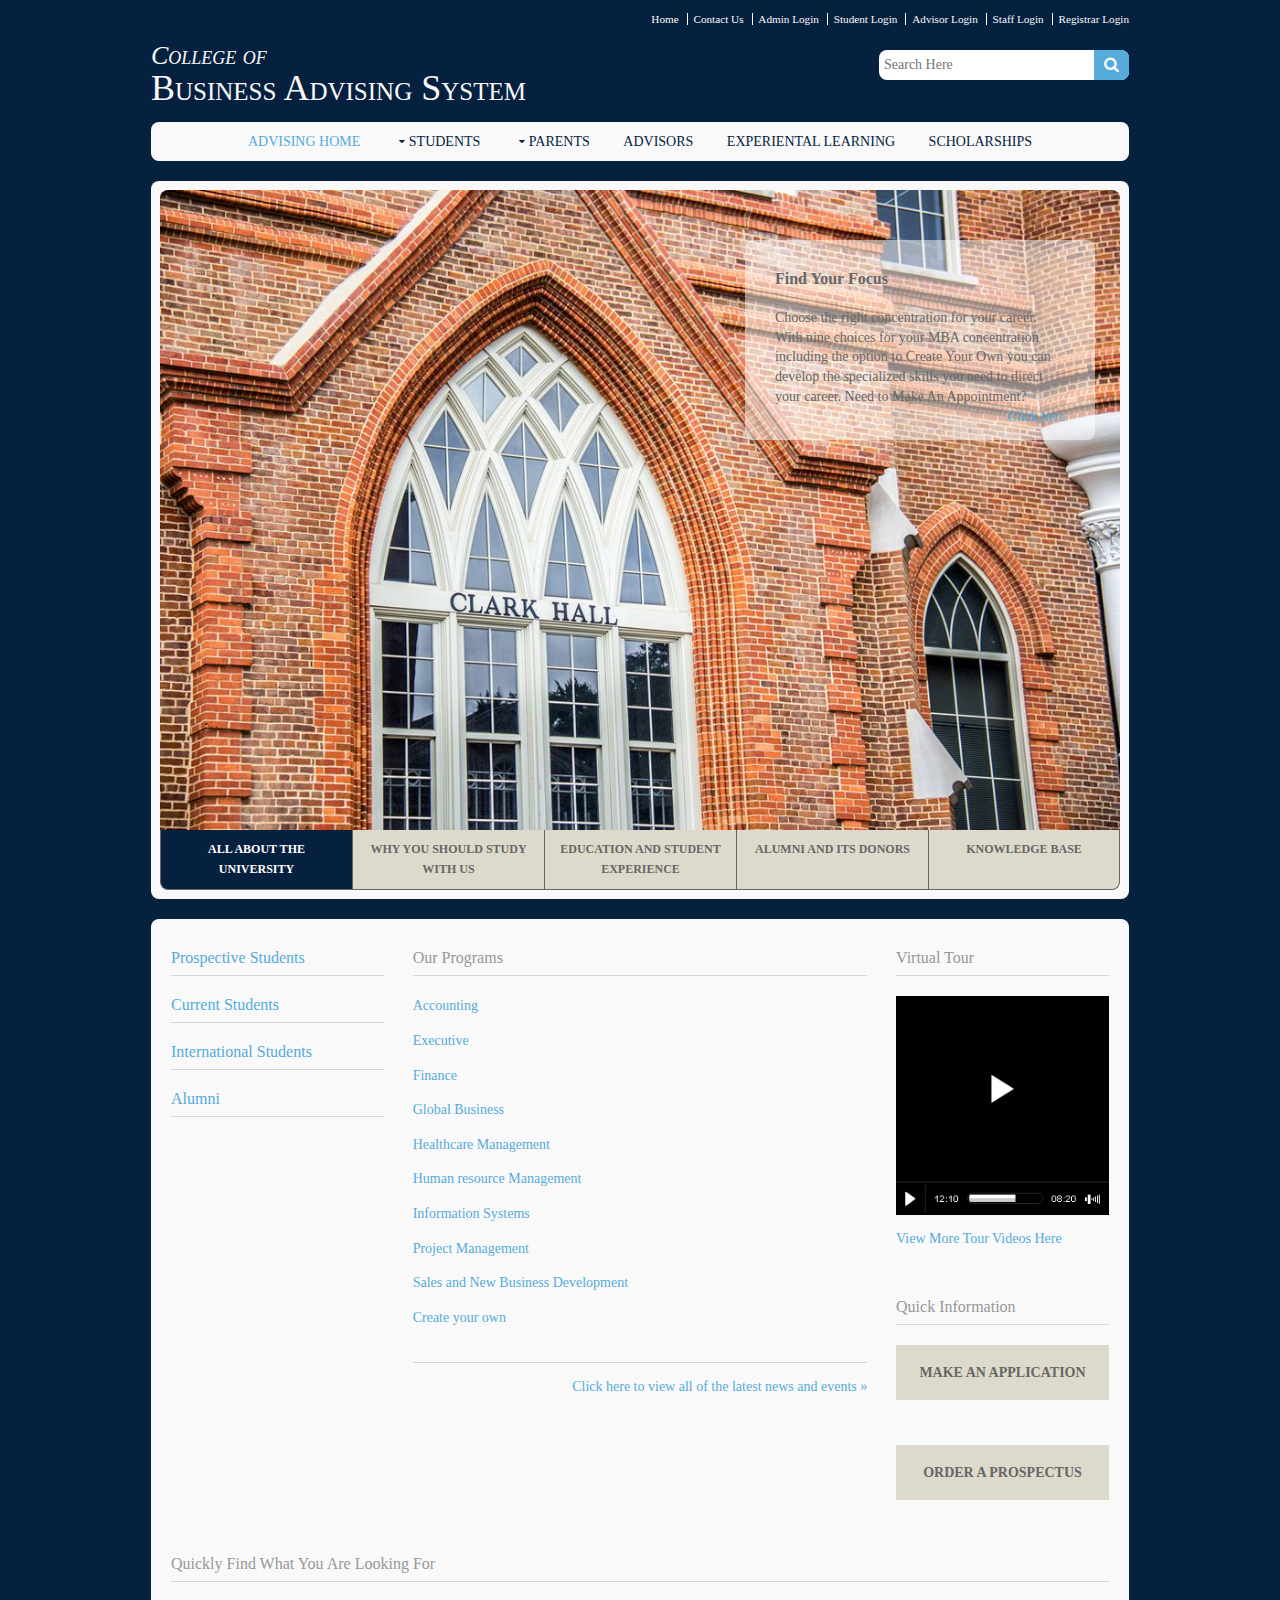
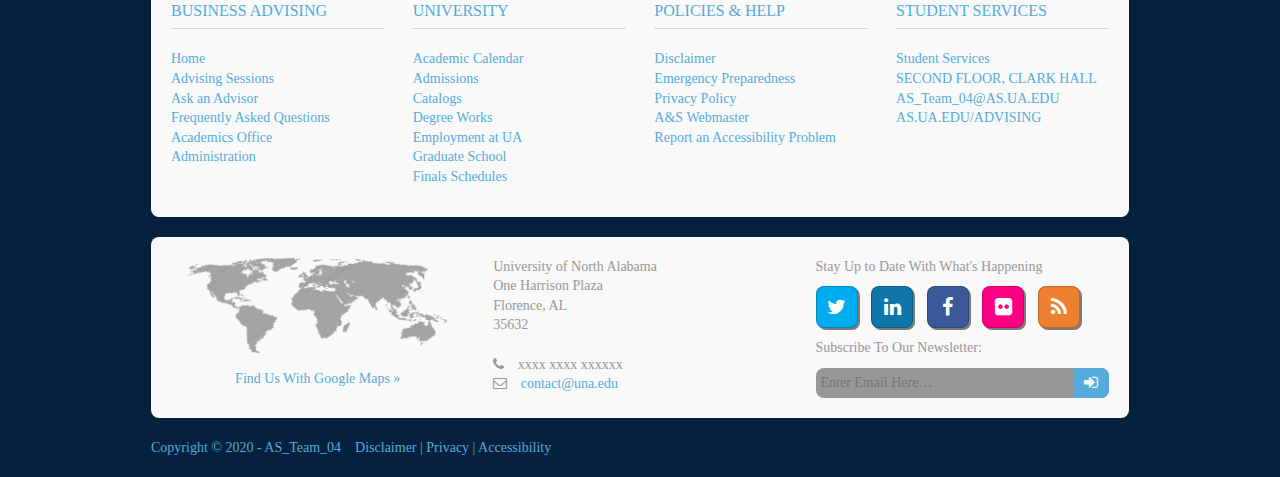
==== commit b1abdb95: "Update index.html" ====
--- a/index.html
+++ b/index.html
@@ -212,7 +212,9 @@
           <div class="sdb_holder">
             <h6>Quick Information</h6>
             <ul class="nospace quickinfo">
+				
               <li class="clear"><a href="#"> Make An Application</a></li>
+				
               <li class="clear"><a href="#"> Order A Prospectus</a></li>
             </ul>
           </div>
--- a/layout/styles/layout.css
+++ b/layout/styles/layout.css
@@ -87,7 +87,7 @@
 .quickinfo{text-align:center; text-transform:uppercase; font-weight:bold; word-wrap:break-word;}
 .quickinfo li{display:block; width:100%; min-height:80px; margin:0 0 20px 0; overflow:hidden;}
 .quickinfo li:last-child{margin-bottom:0;}
-.quickinfo li a{display:block; position:relative; width:100%; min-height:80px; padding:18px 0 0 80px; box-sizing:border-box;}
+.quickinfo li a{display:block; position:relative; width:100%; min-height:55px; padding:18px 0 0 0px; box-sizing:border-box;}
 .quickinfo li a img{position:absolute; top:0; left:0; width:80px; height:80px;}
 
 /* Comments */
@@ -428,4 +428,4 @@
 @media screen and (max-width:650px) {
 	.scrollable{display:block; width:100%; margin:0 0 30px 0; padding:0 0 15px 0; overflow:auto; overflow-x:scroll;}
 	.scrollable table{margin:0; padding:0; white-space:nowrap;}
-}+}
